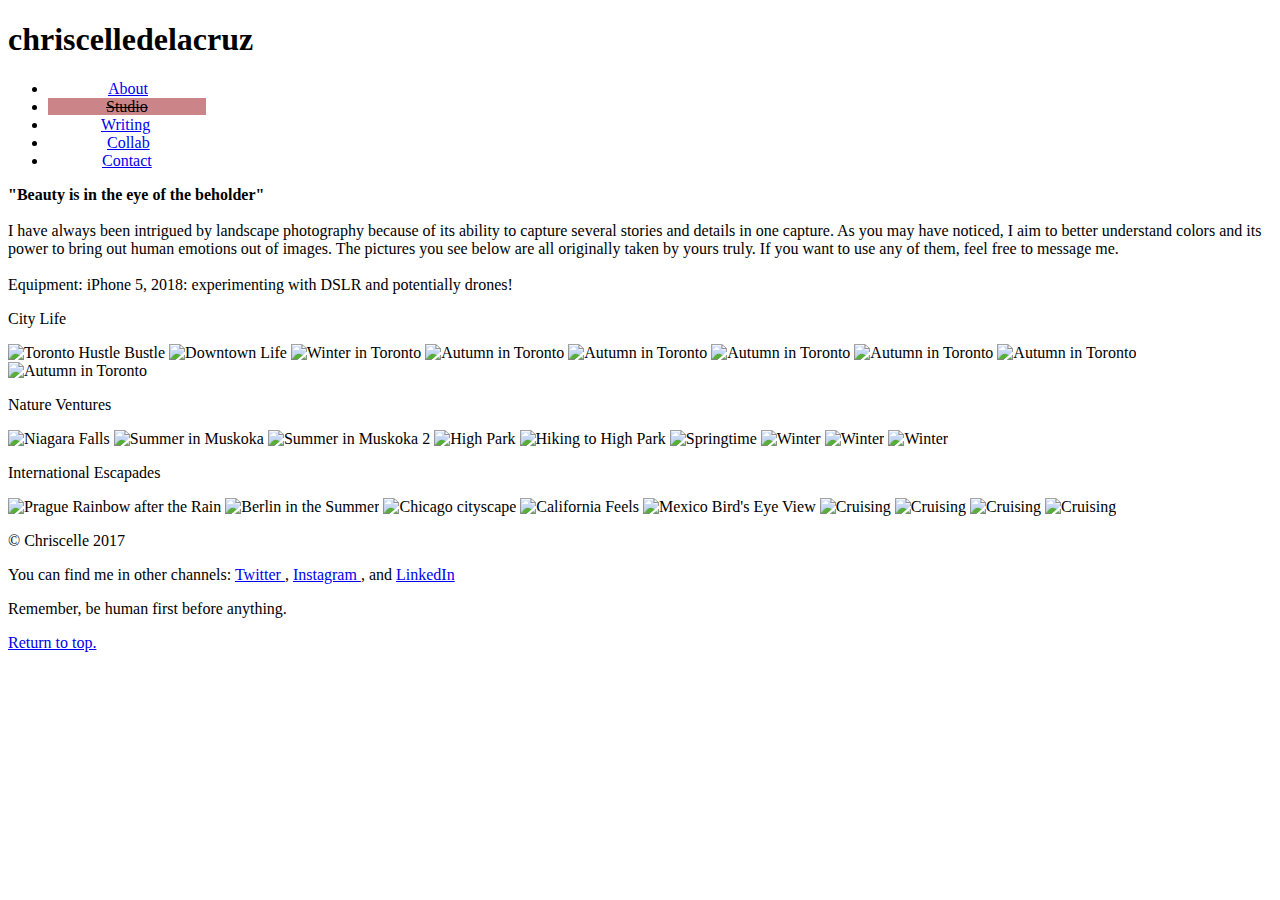
==== photography.html @ 629cd2ff "html polished" ====
<!DOCTYPE html>
<html lang = "en">
  <head>

    <title> Photography | People & Tech | Human Being First </title>

    <meta charset="utf-8">
    <meta name ="keywords" content="coding, portfolio, photography, travels, life coach, writing">
    <!-- assist in using tags for search engines to find this resource-->
    <meta name ="description" content="Welcome to my world where you are encouraged to bare your souls because that is the only identity that I care about. Indulge in my idea of creativity and curiosity as I unravel the type or reality I would want to live in.">
    <!-- what actually shows up as a description once search engine lists this resource-->
    <meta name="author" content="ChriscelleD">
    <link rel="stylesheet" href="css/stylesheet.css" />
    <link href="https://fonts.googleapis.com/css?family=Dancing+Script:400,700|Domine:400,700" rel="stylesheet">
    <!-- input any additional files such as css here -->
    <!--[if lt  IE 9]> <script src ="http://html5shiv.googlecode.com/svn/trunk/html5.js"> </script>
    <![endif]-->

  </head>

  <body>
    <div id="wrapper">

      <div id="header" style=background-image:url(images/background.jpeg);>
        <div id="background">
        <div id="title"> <h1> chriscelledelacruz </h1> </div>
        <div id="nav">
          <ul>
            <li> <a href="index.html" style="padding-left:60px; padding-right:60px;"> About </a> </li>
            <li> <a href="photography.html" style="text-decoration:line-through; background-color:#CB8589; color:black; z-index:100; padding-left:58px; padding-right:58px;"> Studio </a> </li>
            <li> <a href="blog.html" style="padding-left:53px; padding-right:53px;"> Writing </a> </li>
            <li> <a href="services.html" style="padding-left:59px; padding-right:59px;"> Collab </a> </li>
            <li> <a href="contact.html" style="padding-left:54px; padding-right:54px;"> Contact </a> </li>
          </ul>
          </div>
        </div>
      </div>

      <div id="studiopost">
        <!-- not necessary, instead have it in Nav since it's more reasonable <h1> Studio </h1> -->
        <p> <strong> "Beauty is in the eye of the beholder" </strong>

        <br /> <br /> I have always been intrigued by landscape photography because of its ability to capture several stories and details in one capture. As you may have noticed, I aim to better understand colors and its power to bring out human emotions out of images. The pictures you see below are all originally taken by yours truly. If you want to use any of them, feel free to message me. <br /> <br />
        Equipment: iPhone 5, 2018: experimenting with DSLR and potentially drones! </p>
      </div>

      <div id="images">
        <p> City Life </p>
        <div id="city">
          <!-- <div class="city1"> -->
          <img src="images/citylife1.jpg" alt="Toronto Hustle Bustle">
            <!-- <div class="center1"> Toronto Hustle Bustle </div> -->
          <!-- </div> -->
          <img src="images/citylife2.jpg" alt="Downtown Life">
          <img src="images/citylife3.jpg" alt="Winter in Toronto">
          <img src="images/citylife4.jpg" alt="Autumn in Toronto">
          <img src="images/citylife5.jpg" alt="Autumn in Toronto">
          <img src="images/citylife6.jpg" alt="Autumn in Toronto">
          <img src="images/citylife7.jpg" alt="Autumn in Toronto">
          <img src="images/citylife8.jpg" alt="Autumn in Toronto">
          <img src="images/citylife9.jpg" alt="Autumn in Toronto">
        </div>

        <p> Nature Ventures </p>
        <div id="nature">
          <img src="images/nature1.jpg" alt="Niagara Falls">
          <img src="images/nature2.jpg" alt="Summer in Muskoka">
          <img src="images/nature3.jpg" alt="Summer in Muskoka 2">
          <img src="images/nature4.jpg" alt="High Park">
          <img src="images/nature5.jpg" alt="Hiking to High Park">
          <img src="images/nature6.jpg" alt="Springtime">
          <img src="images/nature7.jpg" alt="Winter">
          <img src="images/nature8.jpg" alt="Winter">
          <img src="images/nature9.jpg" alt="Winter">
        </div>

        <p> International Escapades </p>
        <div id="international">
          <img src="images/intl1.jpg" alt="Prague Rainbow after the Rain">
          <img src="images/intl2.jpg" alt="Berlin in the Summer">
          <img src="images/intl3.jpg" alt="Chicago cityscape">
          <img src="images/intl4.jpg" alt="California Feels">
          <img src="images/intl5.jpg" alt="Mexico Bird's Eye View">
          <img src="images/intl6.jpg" alt="Cruising">
          <img src="images/intl7.jpg" alt="Cruising">
          <img src="images/intl8.jpg" alt="Cruising">
          <img src="images/intl9.jpg" alt="Cruising">
        </div>
      </div>

      <div id="footer">
        <p> &copy; Chriscelle 2017 </p>
        <p> You can find me in other channels: <a href="twitter.com/chriscelle_d"> Twitter </a> , <a href="https://www.instagram.com/beginningsofeveryday/"> Instagram </a>, and <a href="https://www.linkedin.com/in/chriscelledlc001/"> LinkedIn </a> </p>
        <p> Remember, be human first before anything. </p>
      </div>

    </div>

    <div id="topbutton">
      <a href="#header"> Return to top. </a>
    </div>

  </body>
</html>
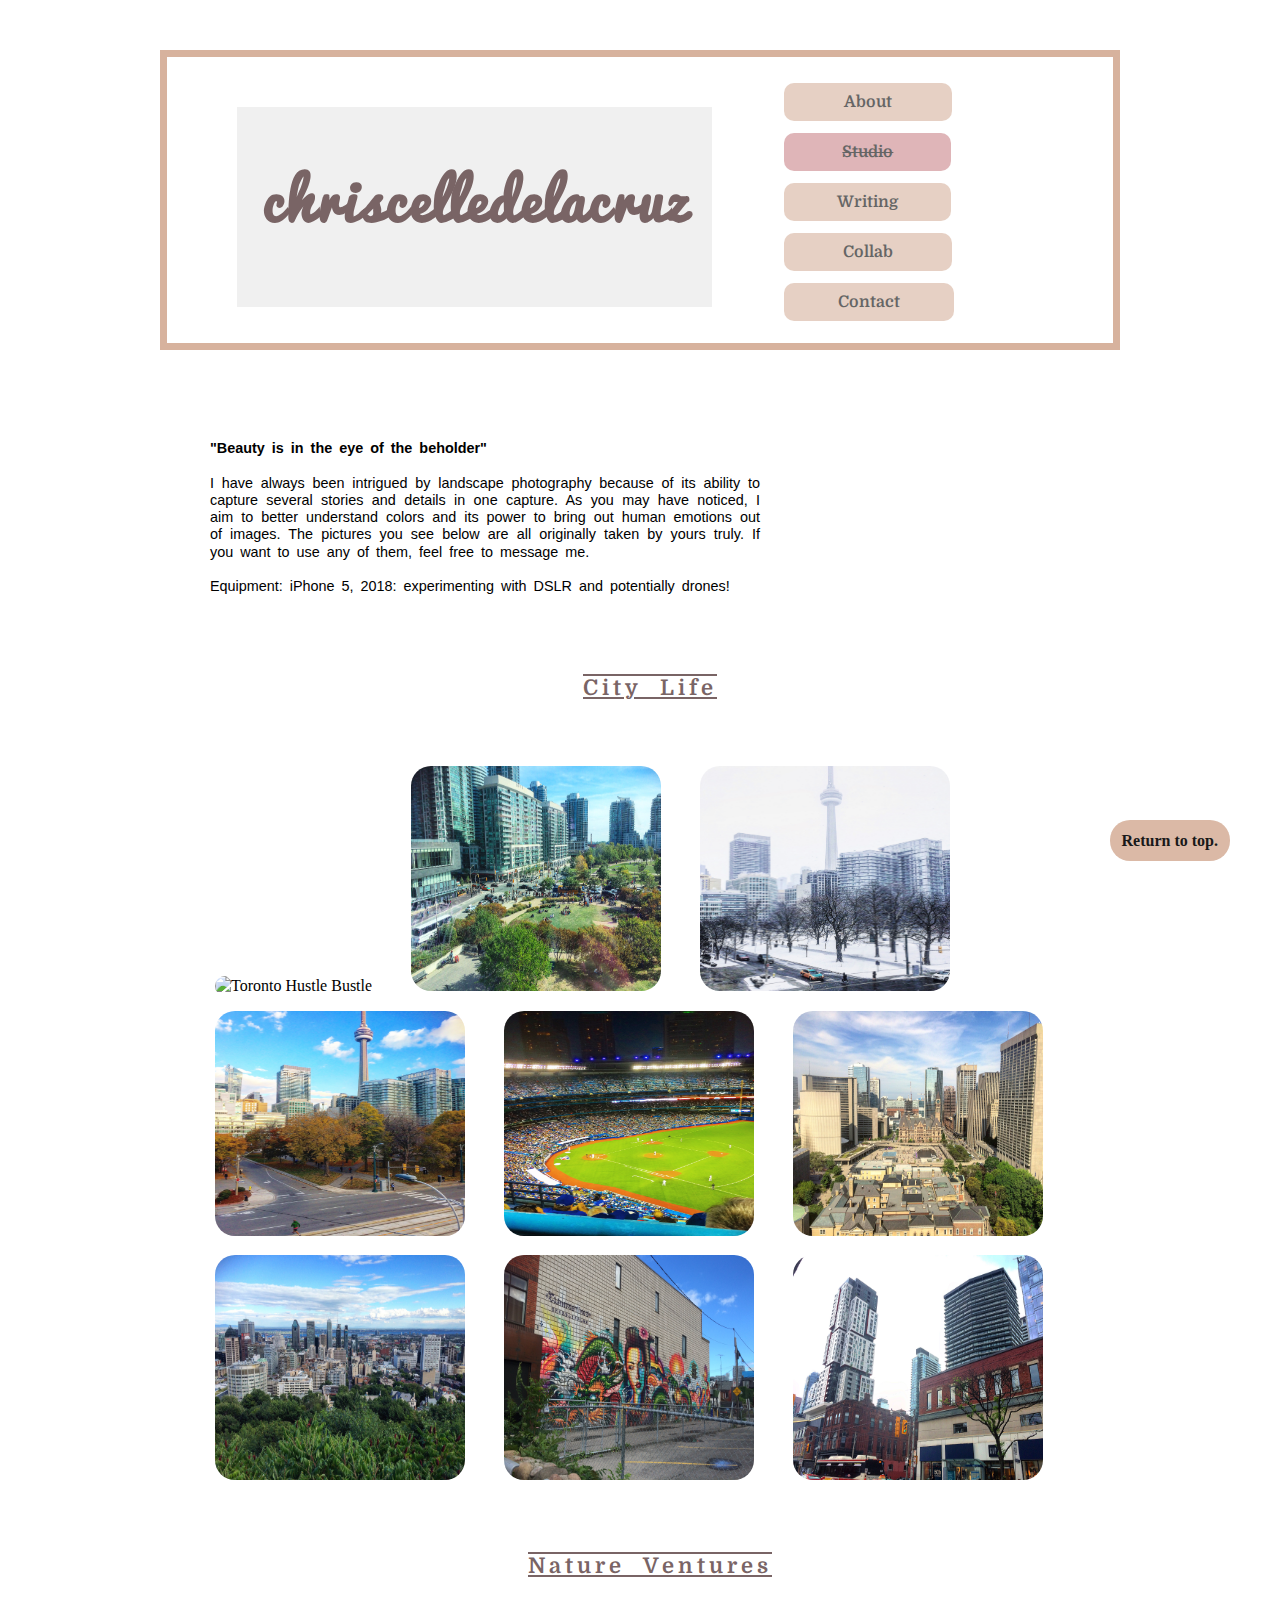
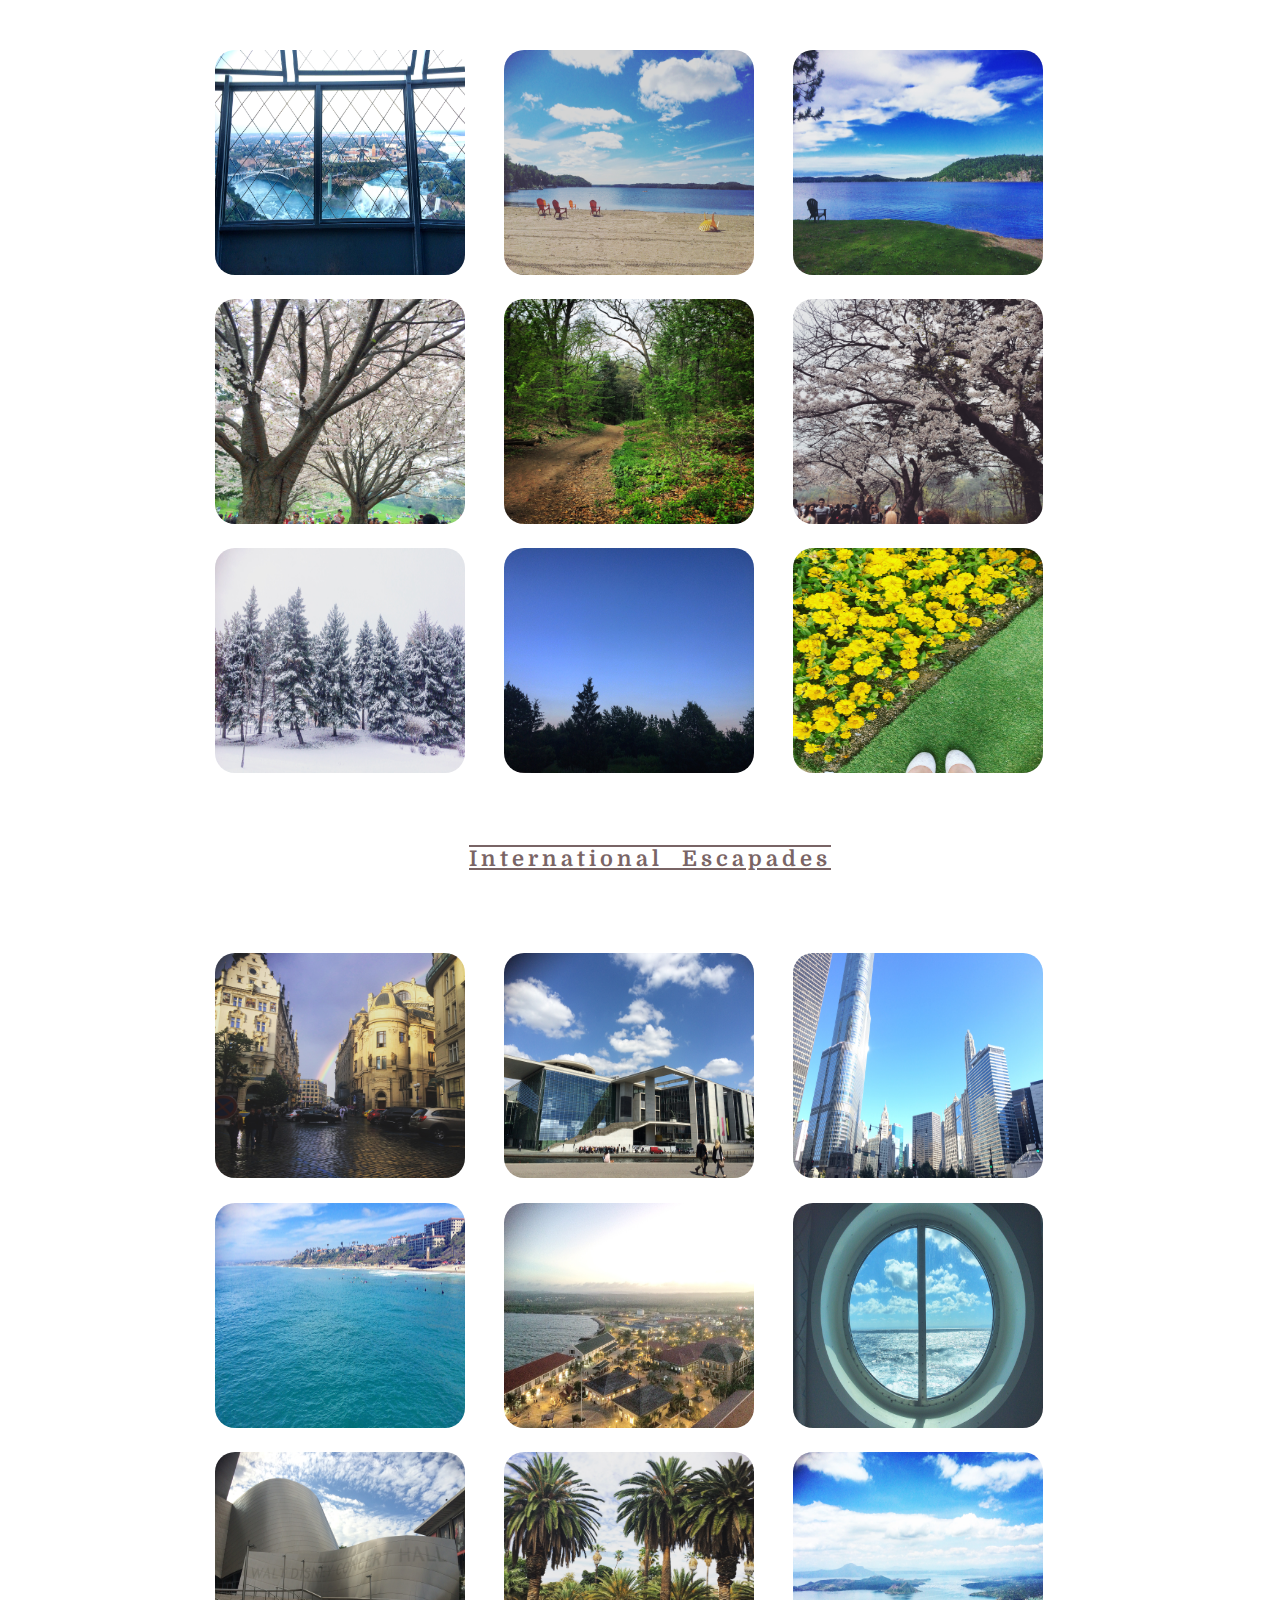
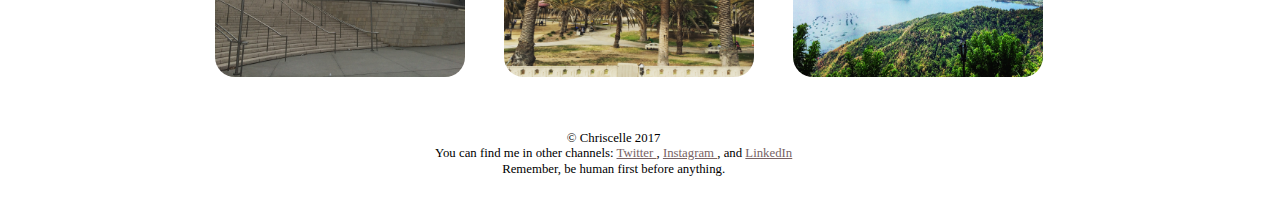
==== commit 0e5d7e38: "images are now working - updated code" ====
--- a/photography.html
+++ b/photography.html
@@ -51,40 +51,40 @@
           <img src="images/citylife1.jpg" alt="Toronto Hustle Bustle">
             <!-- <div class="center1"> Toronto Hustle Bustle </div> -->
           <!-- </div> -->
-          <img src="images/citylife2.jpg" alt="Downtown Life">
-          <img src="images/citylife3.jpg" alt="Winter in Toronto">
-          <img src="images/citylife4.jpg" alt="Autumn in Toronto">
-          <img src="images/citylife5.jpg" alt="Autumn in Toronto">
-          <img src="images/citylife6.jpg" alt="Autumn in Toronto">
-          <img src="images/citylife7.jpg" alt="Autumn in Toronto">
-          <img src="images/citylife8.jpg" alt="Autumn in Toronto">
-          <img src="images/citylife9.jpg" alt="Autumn in Toronto">
+          <img src="images/citylife2.JPG" alt="Downtown Life">
+          <img src="images/citylife3.JPG" alt="Winter in Toronto">
+          <img src="images/citylife4.JPG" alt="Autumn in Toronto">
+          <img src="images/citylife5.JPG" alt="Autumn in Toronto">
+          <img src="images/citylife6.JPG" alt="Autumn in Toronto">
+          <img src="images/citylife7.JPG" alt="Autumn in Toronto">
+          <img src="images/citylife8.JPG" alt="Autumn in Toronto">
+          <img src="images/citylife9.JPG" alt="Autumn in Toronto">
         </div>
 
         <p> Nature Ventures </p>
         <div id="nature">
-          <img src="images/nature1.jpg" alt="Niagara Falls">
-          <img src="images/nature2.jpg" alt="Summer in Muskoka">
-          <img src="images/nature3.jpg" alt="Summer in Muskoka 2">
-          <img src="images/nature4.jpg" alt="High Park">
-          <img src="images/nature5.jpg" alt="Hiking to High Park">
-          <img src="images/nature6.jpg" alt="Springtime">
-          <img src="images/nature7.jpg" alt="Winter">
-          <img src="images/nature8.jpg" alt="Winter">
-          <img src="images/nature9.jpg" alt="Winter">
+          <img src="images/nature1.JPG" alt="Niagara Falls">
+          <img src="images/nature2.JPG" alt="Summer in Muskoka">
+          <img src="images/nature3.JPG" alt="Summer in Muskoka 2">
+          <img src="images/nature4.JPG" alt="High Park">
+          <img src="images/nature5.JPG" alt="Hiking to High Park">
+          <img src="images/nature6.JPG" alt="Springtime">
+          <img src="images/nature7.JPG" alt="Winter">
+          <img src="images/nature8.JPG" alt="Winter">
+          <img src="images/nature9.JPG" alt="Winter">
         </div>
 
         <p> International Escapades </p>
         <div id="international">
-          <img src="images/intl1.jpg" alt="Prague Rainbow after the Rain">
-          <img src="images/intl2.jpg" alt="Berlin in the Summer">
-          <img src="images/intl3.jpg" alt="Chicago cityscape">
-          <img src="images/intl4.jpg" alt="California Feels">
-          <img src="images/intl5.jpg" alt="Mexico Bird's Eye View">
-          <img src="images/intl6.jpg" alt="Cruising">
-          <img src="images/intl7.jpg" alt="Cruising">
-          <img src="images/intl8.jpg" alt="Cruising">
-          <img src="images/intl9.jpg" alt="Cruising">
+          <img src="images/intl1.JPG" alt="Prague Rainbow after the Rain">
+          <img src="images/intl2.JPG" alt="Berlin in the Summer">
+          <img src="images/intl3.JPG" alt="Chicago cityscape">
+          <img src="images/intl4.JPG" alt="California Feels">
+          <img src="images/intl5.JPG" alt="Mexico Bird's Eye View">
+          <img src="images/intl6.JPG" alt="Cruising">
+          <img src="images/intl7.JPG" alt="Cruising">
+          <img src="images/intl8.JPG" alt="Cruising">
+          <img src="images/intl9.JPG" alt="Cruising">
         </div>
       </div>
 
--- a/css/stylesheet.css
+++ b/css/stylesheet.css
@@ -0,0 +1,699 @@
+@font-face {
+    font-family: 'pacificoregular';
+    src: url('../fonts/pacifico-webfont.eot');
+    src: url('../fonts/pacifico-webfont.eot?#iefix') format('embedded-opentype'),
+         url('../fonts/pacifico-webfont.woff2') format('woff2'),
+         url('../fonts/pacifico-webfont.woff') format('woff'),
+         url('../fonts/pacifico-webfont.ttf') format('truetype'),
+         url('../fonts/pacifico-webfont.svg#pacificoregular') format('svg');
+    font-weight: normal;
+    font-style: normal;
+
+}
+
+/* reset browser styles */
+html, body, div, span, object, iframe, h1, h2, h3, h4, h5, h6, p, blockquote, pre, a, abbr, acronym, address, big, cite, code, del, dfn, em, img, ins, kbd, q, s, samp,small, strike, strong, sub, sup, tt, var, b, u, i, center, dl, dt, dd, ol, ul, li, fieldset, form, label, legend,
+table, caption, tbody, tfoot, thead, tr, th, td, article, aside, canvas, details, embed,
+figure, figcaption, footer, header, hgroup, menu, nav, output, ruby, section, summary,
+time, mark, audio, video {
+	margin: 0;
+	padding: 0;
+	border: 0;
+	font-size: 100%;
+	vertical-align: baseline;
+}
+
+article, aside, details, figcaption, figure, footer, header, hgroup, menu, nav, section {
+	display: block;
+}
+
+body {
+	line-height: 1.2;
+}
+
+ol {
+	padding-left: 1.4em;
+	list-style: decimal;
+}
+
+ul {
+	padding-left: 1.4em;
+	list-style: square;
+}
+
+table {
+	border-collapse: collapse;
+	border-spacing: 0;
+}
+/* end reset browser styles */
+
+/* Natural Box Model */
+
+html {
+  box-sizing: border-box;
+}
+
+*, *:before, *:after {
+  box-sizing: inherit;
+}
+
+/* end of Natural Box Mdel */
+
+/* Start of Micro Clear Fix */
+
+.clear:after {
+  content: " ";
+  display: table;
+  clear: both;
+}
+
+/* End of Micro Clear Fix */
+
+#wrapper {
+  width: 960px;
+  height: 1024px;
+  margin-left: auto;
+  margin-right: auto;
+}
+
+#header {
+  float: left;
+  width: 960px;
+  height: 300px;
+  margin-top: 50px;
+  position: absolute;
+  border: 7px;
+  border-style: solid;
+  border-color: #D7B29D;
+}
+
+#title {
+  float: left;
+  width: 475px;
+  height: 200px;
+  z-index: 5;
+  background-color: rgba(225,225,225,.50);
+  position: relative;
+  top: 50px;
+  left: 70px;
+}
+
+#title h1 {
+  /*font-family: 'Dancing Script', cursive;*/
+  font-family: 'pacificoregular';
+  font-weight: bold;
+  font-size: 350%;
+  text-align: center;
+  margin-top: 60px;
+  margin-left: 1px;
+  color: #796465;
+  letter-spacing: 2px;
+  -webkit-transition: all 2s linear;
+  -o-transition: all 2s linear;
+  -moz-transition: all 2s linear;
+  -ms-transition: all 2s linear;
+  transition: all 2s linear;
+}
+
+#title h1:hover {
+  -webkit-transform: rotateY(360deg);
+  -o-transform: rotateY(360deg);
+  -moz-transform: rotateY(360deg);
+  -ms-transform: rotateY(360deg);
+  transform: rotateY(360deg);
+  color: #CB8589;
+}
+
+#nav {
+  float: left;
+  z-index: 5;
+  display: block;
+  position: relative;
+  margin-top: 25px;
+  margin-left: 120px;
+  height: 200px;
+  width: 200px;
+}
+
+#nav ul li {
+  float: left;
+  margin-bottom: 10px;
+  display: block;
+  opacity: .60;
+  height: 40px;
+  width: 200px;
+  list-style-type: none;
+  z-index: 5;
+  padding-top: 10px;
+  border-radius: 40px;
+}
+
+#nav li a {
+  text-decoration: none;
+  padding-top: 10px;
+  padding-bottom: 10px;
+  background-color: #D7B29D;
+  border-radius: 10px;
+  text-align: center;
+  color: black;
+  font-weight: bold;
+  font-family: 'Domine', serif;
+}
+
+/* #nav li a:visited {
+  background-color: #CB8589;
+  text-decoration: line-through;
+  color: black;
+} */
+
+#nav li a:hover {
+  background-color: #796465;
+  text-decoration: line-through;
+}
+
+#nav li a:active {
+  background-color: #9BA59C;
+  text-decoration: none;
+}
+
+.section1 {
+  display: inline-block;
+  margin-top: 400px;
+}
+
+#hello img {
+  float: left;
+  margin-top: 375px;
+  margin-left: 200px;
+  border-radius: 150px;
+  transform: scale(1.05);
+  box-shadow: 0 15px 20px rgba(0, 0, 0, 0.4);
+}
+
+#page {
+  float: left;
+  height: 150px;
+  width: 300px;
+  margin-top: 425px;
+  margin-left: 250px;
+  border: 5px;
+  border-color: #9BA59C;
+  border-style: solid;
+}
+
+#page p {
+  font-size: 250%;
+  padding: 20px;
+  font-family: 'Domine', Arial, serif;
+  letter-spacing: 5px;
+  margin-top: 25px;
+  margin-left: 35px;
+}
+
+/* #chat p {
+  float: left;
+  height: 175px;
+  width: 250px;
+  margin-top: 385px;
+  margin-left: 100px;
+  background-color: blue;
+  border-style: dotted;
+  border-color: black;
+  padding: 25px;
+} */
+
+/* #intro img {
+  margin-top: -375px;
+  transform: scale(.15);
+  position: relative;
+} */
+
+#intro {
+  float: left;
+  width: 800px;
+  height: 770px;
+  /*background-color: #CB8589;*/
+  border: 7px;
+  border-color: #CB8589;
+  border-style: solid;
+  margin-top: -40px;
+  margin-left: 150px;
+  z-index: 10;
+  padding: 60px 40px;
+  text-align: justify;
+  line-height: 175%;
+  font-family: 'Domine', Arial, serif;
+}
+
+#intro a {
+  text-decoration: none;
+  color: rgba(0,0,0,.7);
+  font-weight: bold;
+  background-color: #D7B29D;
+}
+
+#intro a:hover {
+  text-decoration: line-through;
+  background-color: #EEDEC4;
+}
+
+/* #finale {
+  float: left;
+  width: 800px;
+  height: 375px;
+  background-color: pink;
+  margin-top: 50px;
+  margin-left: 70px;
+  z-index: 10;
+  padding: 40px;
+  text-align: justify;
+} */
+
+#footer {
+  float: left;
+  margin: 50px 0 20px 275px;
+  text-align: center;
+  font-size: 80%;
+}
+
+
+/* Photography Section */
+
+#studiopost {
+  float: left;
+  margin-top: 400px;
+  display: inline-block;
+}
+
+/* #studiopost h1 {
+  float: right;
+  font-size: 175%;
+  letter-spacing: 7px;
+  text-align: center;
+  border-radius: 25px;
+  border: 5px;
+  border-style: solid;
+  border-color: #9BA59C;
+  padding: 20px;
+  margin: 0 25px 10px 25px;
+  width: 300px;
+} */
+
+#studiopost p {
+  float: left;
+  padding: 20px 100px 20px 50px;
+  width: 700px;
+  word-spacing: 3px;
+/*  background-color: #9BA59C;*/
+  font-family: 'Asap', Arial, sans-serif;
+  font-size: 90%;
+  margin-top: 20px;
+  text-align: justify;
+}
+
+#images {
+  float: left;
+  margin-top: 30px;
+}
+
+#city {
+  float: left;
+  display: inline-block;
+  margin-top: 20px;
+  margin-left: 40px;
+  margin-bottom: 40px;
+}
+
+#nature {
+  float: left;
+  display: inline-block;
+  margin-top: 20px;
+  margin-left: 40px;
+  margin-bottom: 40px;
+}
+
+#international {
+  float: left;
+  display: inline-block;
+  margin-top: 30px;
+  margin-left: 40px;
+}
+
+#images p {
+  font-family: 'Domine', Arial, serif;
+  float: left;
+  padding: 20px 10px 20px 10px;
+  text-align: center;
+  font-size: 135%;
+  font-weight: bold;
+  /*background-color: #CB8589;*/
+  margin: 10px;
+  width: 960px;
+  word-spacing: 10px;
+  letter-spacing: 4px;
+  text-decoration: overline underline;
+  color: #796465;
+}
+
+#city img {
+  height: 225px;
+  width: 250px;
+  margin-left: 15px;
+  margin-top: 15px;
+  margin-right: 20px;
+  border-radius: 20px;
+}
+
+#nature img {
+  height: 225px;
+  width: 250px;
+  margin-left: 15px;
+  margin-top: 20px;
+  margin-right: 20px;
+  border-radius: 20px;
+}
+
+#international img {
+  height: 225px;
+  width: 250px;
+  margin-left: 15px;
+  margin-top: 20px;
+  margin-right: 20px;
+  border-radius: 20px;
+}
+
+#images img:hover {
+  transform: scale(1.5);
+  opacity: 1;
+  z-index: 150;
+}
+
+#topbutton {
+  position: fixed;
+  bottom: 50px;
+  right: 50px;
+  text-align: center;
+}
+
+#topbutton a {
+  padding: 12px;
+  background-color: #D7B29D;
+  opacity: .90;
+  color: black;
+  text-decoration: none;
+  font-weight: bold;
+  border-radius: 20px;
+  border-style: solid;
+  border: 4px;
+  border-color: #796465;
+}
+
+/* .city1 {
+  position: relative;
+  text-align: center;
+  z-index: 99;
+}
+
+.center1 {
+  position: absolute;
+  top: 20%;
+  right: 20%;
+  width: 250px;
+  transform: translate(-50%, -50%);
+  z-index: 100;
+  color: rgb(0,0,0);
+  font-weight: bold;
+} */
+
+
+/* Blog section */
+
+#blogheader {
+  float: left;
+  width: 960px;
+  height: 250px;
+  margin-top: 30px;
+  position: fixed;
+  border: 7px;
+  border-style: solid;
+  border-color: #796465;
+  z-index: 100;
+}
+
+#blogtitle {
+  float: left;
+  width: 475px;
+  height: 150px;
+  z-index: 5;
+  background-color: rgba(255,255,255,.6);
+  opacity: .70;
+  position: relative;
+  top: 20px;
+  left: 225px;
+}
+
+#blogtitle h1 {
+  font-family: 'pacificoregular', sans-serif;
+  font-weight: bold;
+  word-spacing: 3px;
+  font-size: 350%;
+  text-align: center;
+  margin-top: 50px;
+  margin-left: -20px;
+}
+
+#blognav {
+  float: left;
+  z-index: 5;
+  position: relative;
+  margin-top: 40px;
+  margin-left: 65px;
+  height: 90px;
+  width: 800px;
+}
+
+#blognav ul li {
+  opacity: .60;
+  /*height: 40px;
+  width: 200px;*/
+  list-style-type: none;
+  z-index: 5;
+  padding-top: 10px;
+  border-radius: 15px;
+  display: inline;
+  width: 50px;
+  margin-left: 30px;
+}
+
+#blognav li a:link {
+  text-decoration: none;
+  padding: 10px 30px 10px 30px;
+  background-color: #796465;
+  border-radius: 10px;
+  text-align: center;
+  color: black;
+  font-weight: bold;
+  font-family: 'Domine', Arial, serif;
+}
+
+/* #blognav li a:visited {
+  background-color: #CB8589;
+  text-decoration: line-through;
+} */
+
+#blognav li a:hover {
+  background-color: #D7B29D;
+  text-decoration: line-through;
+  color: black;
+}
+
+#blognav li a:active {
+  background-color: #9BA59C;
+  text-decoration: none;
+  color: black;
+}
+
+#article1 {
+  float: left;
+  margin-top: 275px;
+  overflow: scroll;
+  width: 960px;
+  height: 500px;
+  position: fixed;
+}
+
+#article1 h1 {
+  text-align: center;
+  padding-top: 30px;
+  padding-bottom: 10px;
+  font-size: 125%;
+  letter-spacing: 1px;
+  word-spacing: 10px;
+  font-family: 'Asap', Arial, sans-serif;
+}
+
+#article1 h3 {
+  text-align: center;
+  font-family: 'Asap', Arial, sans-serif;
+  font-size: 60%;
+  margin-bottom: 30px;
+}
+
+#article1 p {
+  text-align: justify;
+  font-family: 'Asap', Arial, sans-serif;
+  font-size: 85%;
+  padding-left: 50px;
+  padding-right: 50px;
+  line-height: 25px;
+  margin-bottom: 15px;
+}
+
+#blogfooter {
+    float: left;
+    text-align: center;
+    width: 300px;
+    bottom: 20px;
+    right: -10px;
+    text-align: center;
+    font-size: 80%;
+    z-index: 50;
+    position: fixed;
+}
+
+p a {
+  color: #796465;
+}
+
+/* Collaborate Page */
+
+#collabpage {
+  float: left;
+  height: 150px;
+  width: 700px;
+  margin-top: 425px;
+  margin-left: 115px;
+  border-top: 5px;
+  border-bottom: 5px;
+  border-color: #9BA59C;
+  border-style: solid;
+}
+
+#collabpage p {
+  font-size: 250%;
+  padding: 20px;
+  font-family: 'Domine', Arial, serif;
+  letter-spacing: 5px;
+  margin-top: 25px;
+  margin-left: 10px;
+  text-align: center;
+}
+
+#skills {
+  float: right;
+  width: 700px;
+  height: 1000px;
+  /*background-color: #CB8589;*/
+  border: 7px;
+  border-color: #CB8589;
+  border-style: solid;
+  margin-top: 50px;
+  margin-right: 150px;
+  z-index: 10;
+  padding: 60px 40px;
+  text-align: justify;
+  line-height: 175%;
+  font-family: 'Domine', Arial, serif;
+}
+
+#skills h1 {
+  margin-top: -20px;
+}
+
+#skills p {
+  margin-bottom: 20px;
+}
+
+#skills li {
+  list-style-type: none;
+  list-style-image: url(../images/lightning.png)
+
+}
+
+#final img {
+  margin-top: -22px;
+  margin-left: 265px;
+  transform: scale(.80);
+}
+
+
+/* Contact Me Page */
+
+#contactpage {
+  float: right;
+  height: 150px;
+  width: 350px;
+  margin-top: 425px;
+  margin-right: 250px;
+  border: 5px;
+  border-color: #9BA59C;
+  border-style: solid;
+}
+
+#contactpage p {
+  font-size: 250%;
+  padding: 20px;
+  font-family: 'Domine', Arial, serif;
+  letter-spacing: 5px;
+  margin-top: 25px;
+  margin-left: 10px;
+}
+
+#howtoreach {
+  float: right;
+  width: 800px;
+  height: 400px;
+  /*background-color: #CB8589;*/
+  border: 7px;
+  border-color: #CB8589;
+  border-style: solid;
+  margin-top: -40px;
+  margin-right: 150px;
+  z-index: 10;
+  padding: 60px 40px;
+  text-align: justify;
+  line-height: 175%;
+  font-family: 'Domine', Arial, serif;
+}
+
+#info a {
+  text-decoration: none;
+  background-color: #D7B29D;
+  padding: 5px;
+  border-radius: 3px;
+}
+
+#info a:hover {
+  text-decoration: line-through;
+}
+
+#icons {
+  float: left;
+  margin-left: 10px;
+  margin-top: 50px;
+  width: 500px;
+  height: 400px;
+  display: block;
+}
+
+.icons img {
+  float: left;
+  margin-top: 50px;
+  margin-left: 80px;
+  border-radius: 90px;
+  transform: scale(.60);
+}
+
+.icons img:hover {
+  transform: scale(1.10);
+}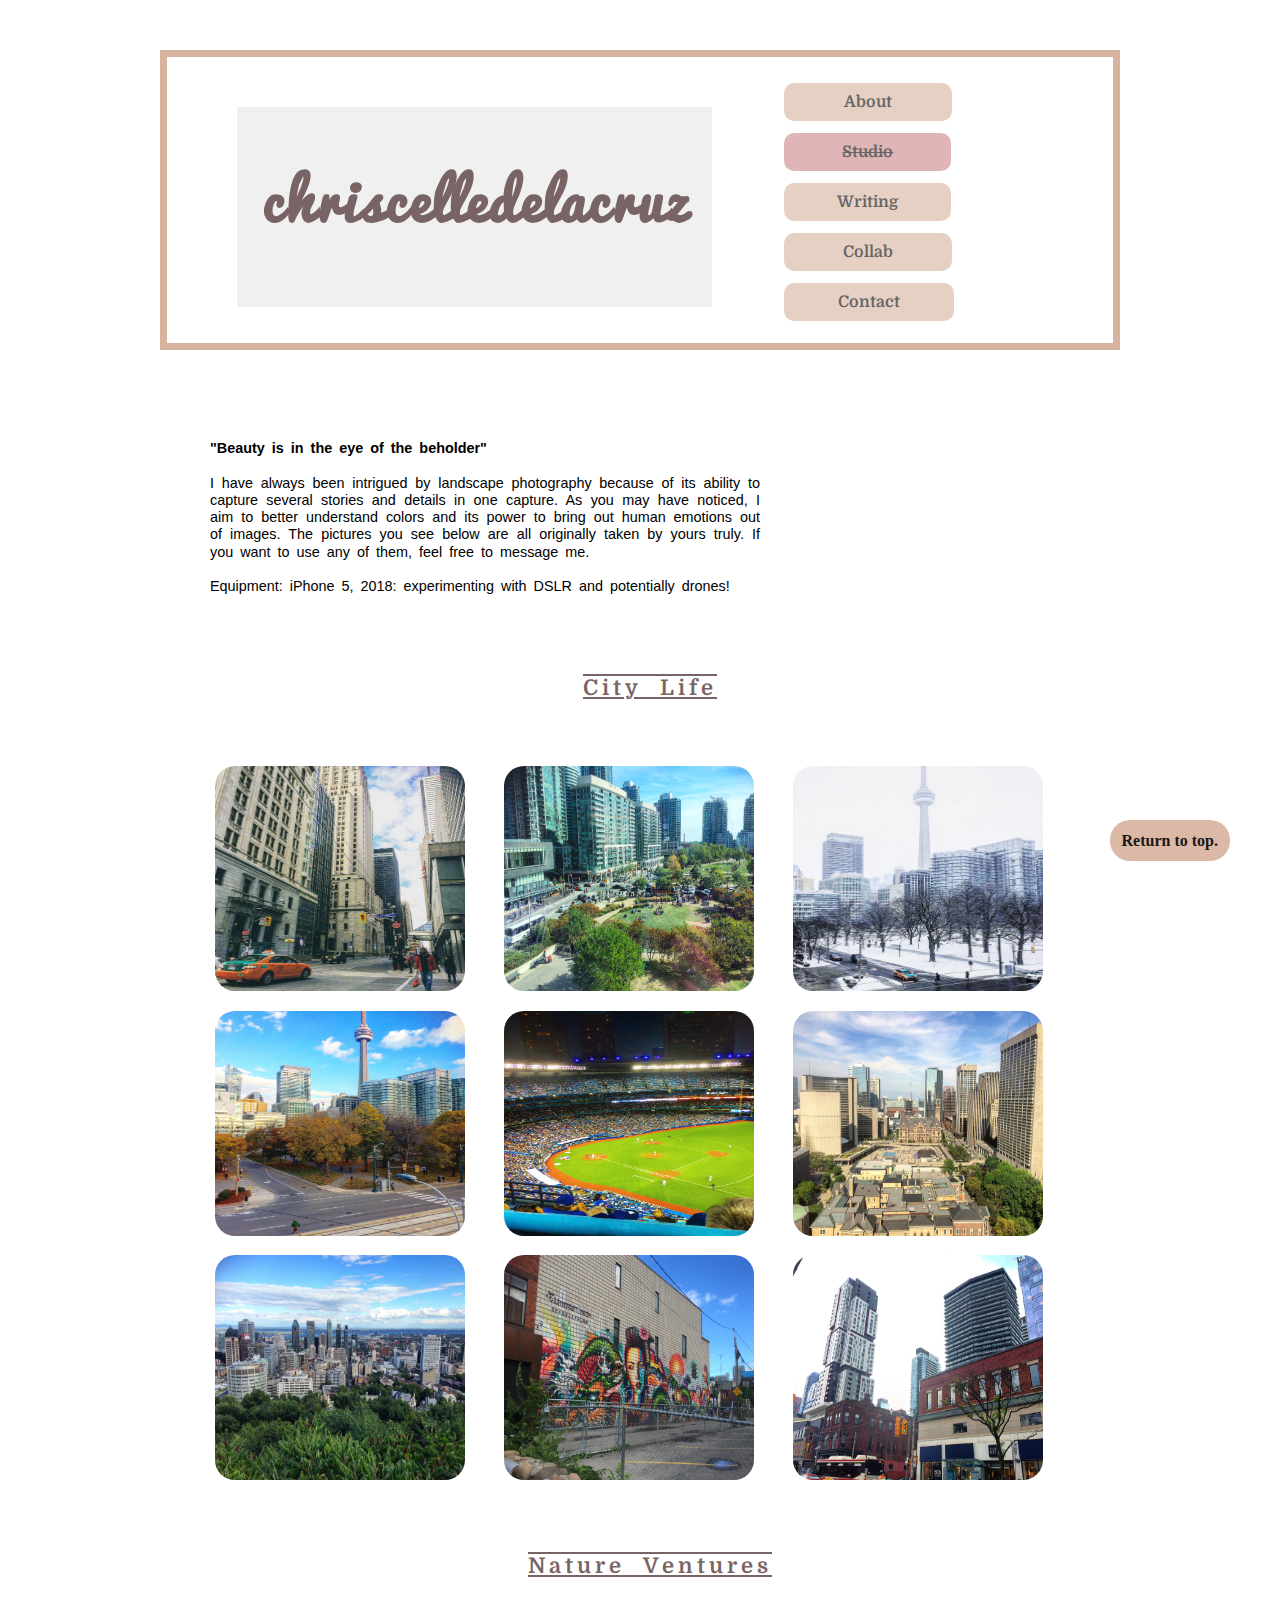
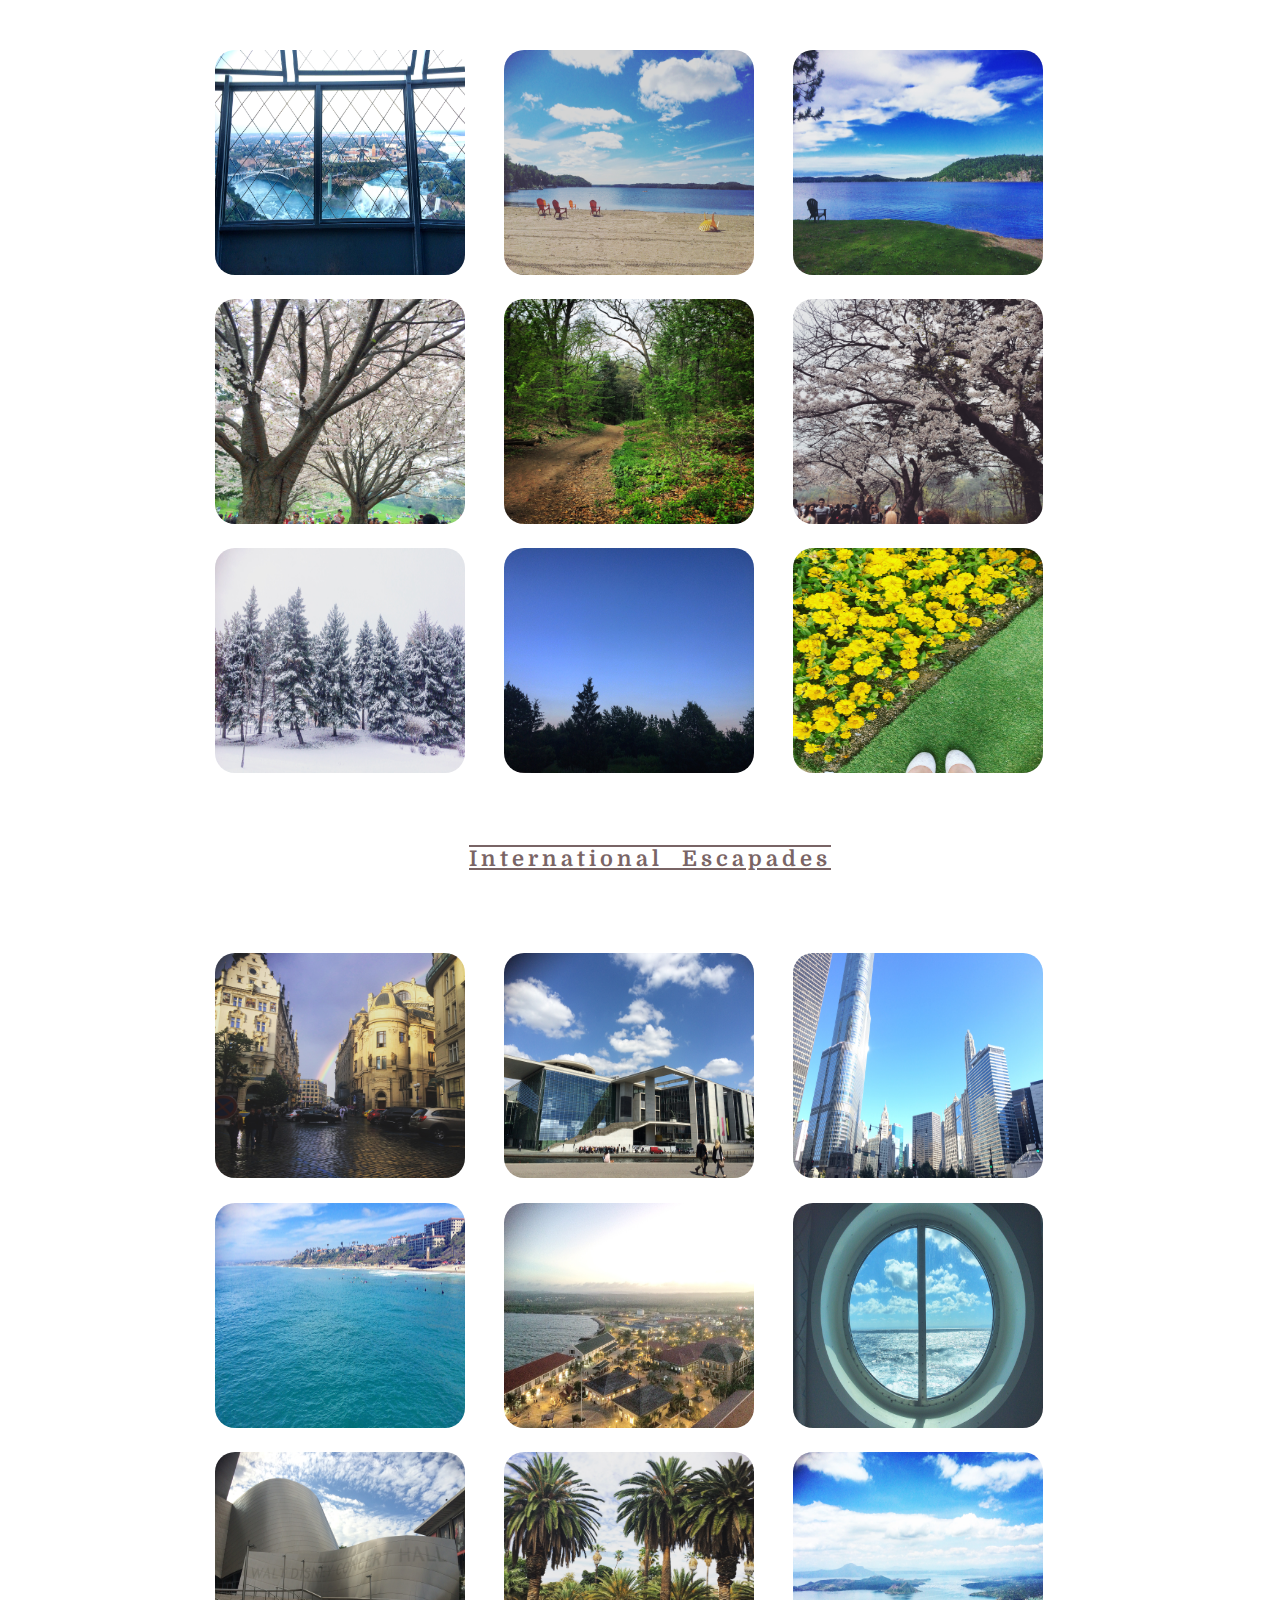
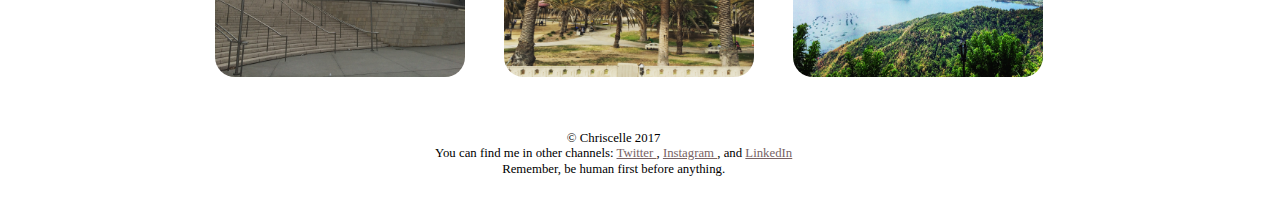
==== commit 6b386046: "last tweak code edit on image file name" ====
--- a/photography.html
+++ b/photography.html
@@ -48,7 +48,7 @@
         <p> City Life </p>
         <div id="city">
           <!-- <div class="city1"> -->
-          <img src="images/citylife1.jpg" alt="Toronto Hustle Bustle">
+          <img src="images/citylife1.JPG" alt="Toronto Hustle Bustle">
             <!-- <div class="center1"> Toronto Hustle Bustle </div> -->
           <!-- </div> -->
           <img src="images/citylife2.JPG" alt="Downtown Life">
